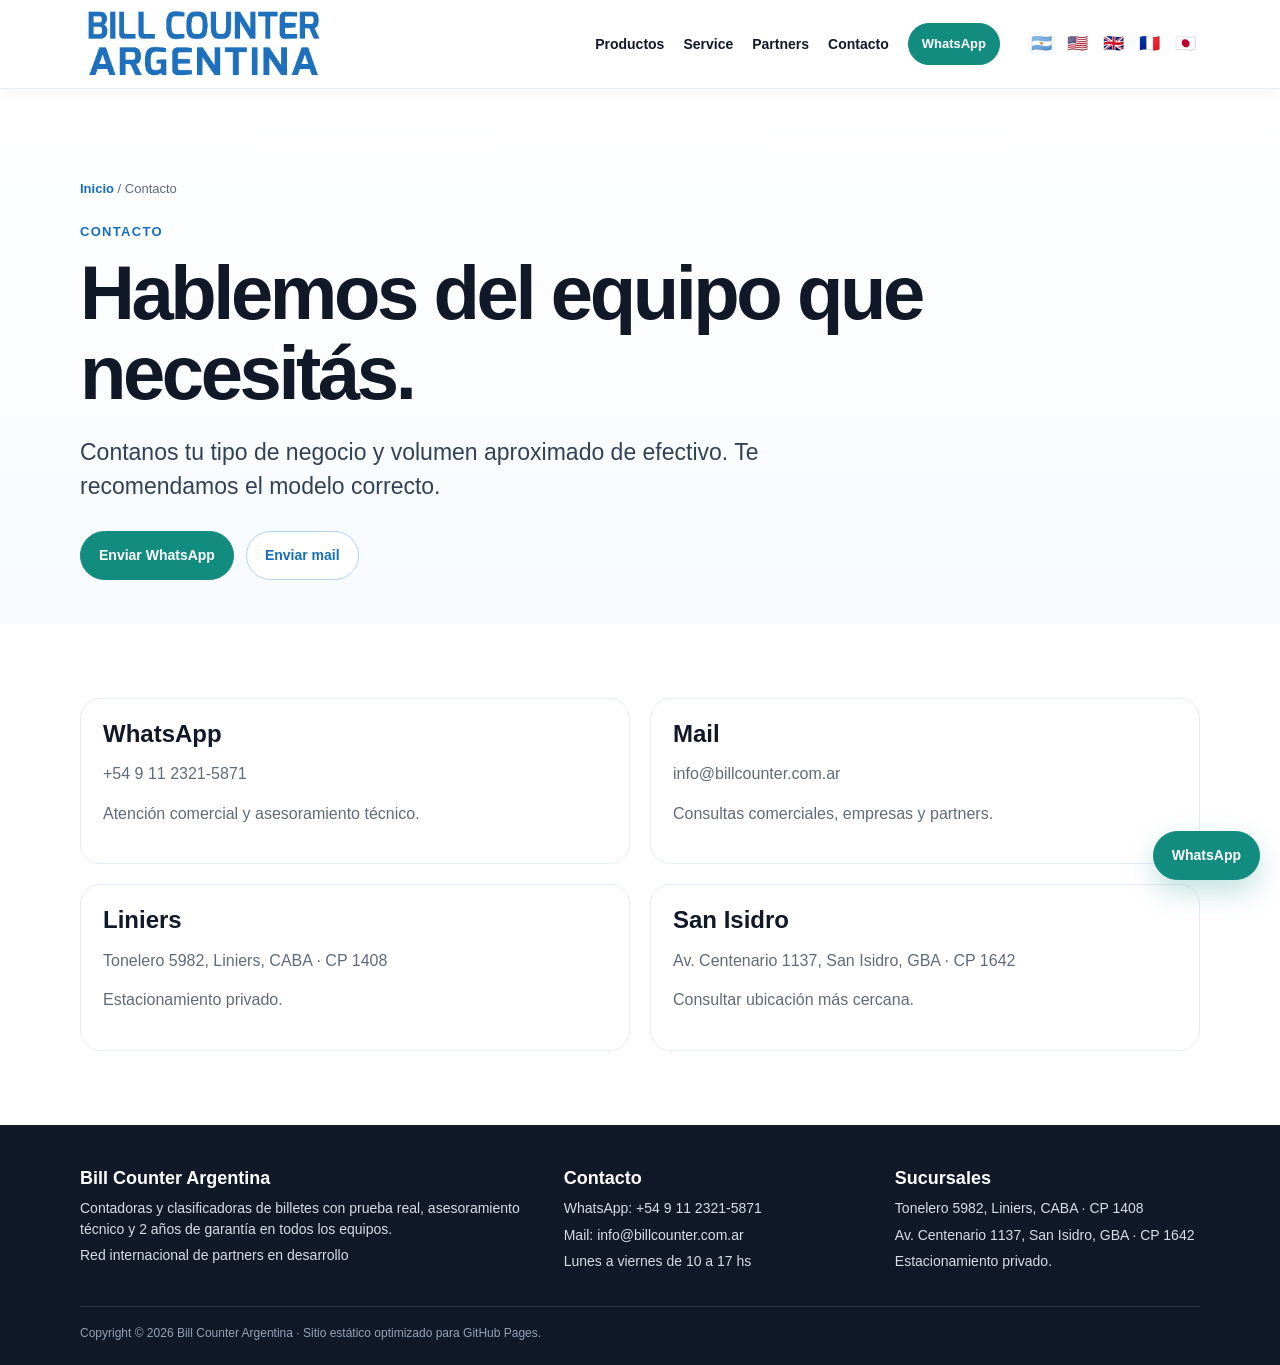
==== contacto/index.html @ bbf604bf "Add files via upload" ====
<!doctype html>
<html lang="es-AR">
<head>
  <meta charset="utf-8">
  <meta name="viewport" content="width=device-width, initial-scale=1">
  <title>Contacto Bill Counter Argentina</title>
  <meta name="description" content="WhatsApp, mail, horarios y sucursales de Bill Counter Argentina.">
  <link rel="canonical" href="https://www.billcounter.com.ar/contacto/">
  
    <link rel="alternate" hreflang="es-AR" href="https://www.billcounter.com.ar/">
    <link rel="alternate" hreflang="en-US" href="https://www.billcounter.com.ar/en-us/">
    <link rel="alternate" hreflang="en-GB" href="https://www.billcounter.com.ar/en-gb/">
    <link rel="alternate" hreflang="fr" href="https://www.billcounter.com.ar/fr/">
    <link rel="alternate" hreflang="ja" href="https://www.billcounter.com.ar/ja/">
    <link rel="alternate" hreflang="x-default" href="https://www.billcounter.com.ar/">
    
  <meta property="og:title" content="Contacto Bill Counter Argentina">
  <meta property="og:description" content="WhatsApp, mail, horarios y sucursales de Bill Counter Argentina.">
  <meta property="og:type" content="website">
  <meta property="og:image" content="https://www.billcounter.com.ar/assets/img/linea-productos.webp">
  <link rel="stylesheet" href="../assets/styles.css">
</head>
<body>

    <header class="topbar">
      <div class="container nav">
        <a class="brand" href="../">
          <img src="../assets/img/logo.png" alt="Bill Counter Argentina">
        </a>
        
      <nav class="navlinks" aria-label="Navegación principal">
        <a href="../#productos">Productos</a>
        <a href="../service/">Service</a>
        <a href="../partners/">Partners</a>
        <a href="../contacto/">Contacto</a>
        <a class="btn small whatsapp" href="https://wa.me/5491123215871?text=Hola%2C%20quiero%20asesoramiento%20para%20elegir%20una%20contadora%20de%20billetes." target="_blank" rel="noopener">WhatsApp</a>
        <span class="langs" aria-label="Idiomas">
          <a class="flaglink active" href="../">🇦🇷</a>
          <a class="flaglink" href="../en-us/">🇺🇸</a>
          <a class="flaglink" href="../en-gb/">🇬🇧</a>
          <a class="flaglink" href="../fr/">🇫🇷</a>
          <a class="flaglink" href="../ja/">🇯🇵</a>
        </span>
      </nav>
    
        <div class="mobile-menu"><a href="../#productos">Productos</a><span>·</span><a href="../contacto/">Contacto</a></div>
      </div>
    </header>
    
<main>
<section class="lang-hero">
  <div class="container">
    <div class="breadcrumb"><a href="../">Inicio</a> / Contacto</div>
    <p class="eyebrow">Contacto</p>
    <h1>Hablemos del equipo que necesitás.</h1>
    <p class="lead">Contanos tu tipo de negocio y volumen aproximado de efectivo. Te recomendamos el modelo correcto.</p>
    <div class="hero-actions">
      <a class="btn whatsapp" href="https://wa.me/5491123215871?text=Hola%2C%20quiero%20consultar%20por%20una%20contadora%20o%20clasificadora%20Bill%20Counter." target="_blank" rel="noopener">Enviar WhatsApp</a>
      <a class="btn ghost" href="mailto:info@billcounter.com.ar">Enviar mail</a>
    </div>
  </div>
</section>
<section class="section">
  <div class="container partner-grid">
    <div class="partner-card"><h3>WhatsApp</h3><p>+54 9 11 2321-5871</p><p>Atención comercial y asesoramiento técnico.</p></div>
    <div class="partner-card"><h3>Mail</h3><p>info@billcounter.com.ar</p><p>Consultas comerciales, empresas y partners.</p></div>
    <div class="partner-card"><h3>Liniers</h3><p>Tonelero 5982, Liniers, CABA · CP 1408</p><p>Estacionamiento privado.</p></div>
    <div class="partner-card"><h3>San Isidro</h3><p>Av. Centenario 1137, San Isidro, GBA · CP 1642</p><p>Consultar ubicación más cercana.</p></div>
  </div>
</section>
</main>

    <footer class="footer">
      <div class="container">
        <div class="footer-grid">
          <div>
            <h3>Bill Counter Argentina</h3>
            <p>Contadoras y clasificadoras de billetes con prueba real, asesoramiento técnico y 2 años de garantía en todos los equipos.</p>
            <p><a href="../partners/">Red internacional de partners en desarrollo</a></p>
          </div>
          <div>
            <h3>Contacto</h3>
            <p>WhatsApp: <a href="https://wa.me/5491123215871?text=Hola%2C%20quiero%20consultar%20por%20Bill%20Counter.">+54 9 11 2321-5871</a></p>
            <p>Mail: <a href="mailto:info@billcounter.com.ar">info@billcounter.com.ar</a></p>
            <p>Lunes a viernes de 10 a 17 hs</p>
          </div>
          <div>
            <h3>Sucursales</h3>
            <p>Tonelero 5982, Liniers, CABA · CP 1408</p>
            <p>Av. Centenario 1137, San Isidro, GBA · CP 1642</p>
            <p>Estacionamiento privado.</p>
          </div>
        </div>
        <div class="copyright">Copyright © 2026 Bill Counter Argentina · Sitio estático optimizado para GitHub Pages.</div>
      </div>
    </footer>
    <a class="btn whatsapp fixed-wa" href="https://wa.me/5491123215871?text=Hola%2C%20quiero%20asesoramiento%20para%20elegir%20una%20contadora%20de%20billetes." target="_blank" rel="noopener">WhatsApp</a>
    </body></html>
---- assets/styles.css ----
:root{
  --blue:#166fbd;
  --blue-2:#0f5da6;
  --dark:#111827;
  --muted:#5f6b7a;
  --line:#e7edf4;
  --soft:#f5f8fc;
  --white:#fff;
  --ok:#27a366;
  --orange:#ff8a00;
  --shadow:0 18px 50px rgba(15,45,78,.11);
  --radius:20px;
}
*{box-sizing:border-box}
html{scroll-behavior:smooth}
body{
  margin:0;
  font-family: Arial, Helvetica, sans-serif;
  color:var(--dark);
  background:#fff;
  line-height:1.48;
}
a{color:inherit;text-decoration:none}
img,video{max-width:100%;display:block}
.container{width:min(1120px, calc(100% - 38px));margin:0 auto}
.topbar{
  background:#fff;
  border-bottom:1px solid var(--line);
  position:sticky;
  top:0;
  z-index:20;
  box-shadow:0 4px 16px rgba(0,0,0,.04);
}
.nav{
  min-height:88px;
  display:flex;
  align-items:center;
  justify-content:space-between;
  gap:24px;
}
.brand{
  display:flex;
  align-items:center;
  gap:14px;
}
.brand img{width:245px;height:auto}
.brand-text{font-weight:900;color:var(--blue);font-size:26px;line-height:.95;letter-spacing:.02em;display:none}
.navlinks{
  display:flex;
  align-items:center;
  gap:19px;
  font-size:14px;
  font-weight:700;
}
.navlinks a:hover{color:var(--blue)}
.langs{display:flex;align-items:center;gap:7px;margin-left:8px;font-size:17px}
.flaglink{padding:3px 4px;border-radius:8px;line-height:1}
.flaglink.active,.flaglink:hover{background:var(--soft)}
.btn{
  display:inline-flex;
  align-items:center;
  justify-content:center;
  gap:8px;
  padding:13px 18px;
  background:var(--blue);
  color:#fff;
  border-radius:999px;
  font-weight:800;
  font-size:14px;
  border:1px solid var(--blue);
  transition:.18s ease;
  cursor:pointer;
}
.btn:hover{background:var(--blue-2);transform:translateY(-1px)}
.btn.ghost{background:#fff;color:var(--blue);border-color:#b6d2eb}
.btn.dark{background:var(--dark);border-color:var(--dark)}
.btn.whatsapp{background:#128c7e;border-color:#128c7e}
.btn.small{padding:10px 13px;font-size:13px}
.hero{
  background:
    radial-gradient(circle at 82% 10%, rgba(22,111,189,.12), transparent 36%),
    linear-gradient(180deg,#fff 0%,#f7fbff 100%);
  padding:72px 0 56px;
}
.hero-grid{
  display:grid;
  grid-template-columns:1.03fr .97fr;
  gap:44px;
  align-items:center;
}
.eyebrow{
  color:var(--blue);
  font-weight:900;
  text-transform:uppercase;
  letter-spacing:.10em;
  font-size:13px;
  margin:0 0 12px;
}
h1,h2,h3{margin:0;color:var(--dark);line-height:1.05}
h1{
  font-size:clamp(40px,6vw,76px);
  letter-spacing:-.045em;
}
h1 span{color:var(--blue)}
.lead{
  font-size:clamp(18px,2.3vw,23px);
  color:#334155;
  margin:22px 0 0;
  max-width:720px;
}
.hero-actions{display:flex;flex-wrap:wrap;gap:12px;margin-top:28px}
.trust-row{
  display:grid;
  grid-template-columns:repeat(3,1fr);
  gap:12px;
  margin-top:28px;
}
.trust-card{
  background:#fff;
  border:1px solid var(--line);
  border-radius:16px;
  padding:15px 14px;
  box-shadow:0 8px 24px rgba(15,45,78,.06);
  font-weight:800;
  color:#24364d;
}
.trust-card strong{display:block;color:var(--blue);font-size:24px;line-height:1}
.hero-media{
  background:#fff;
  border:1px solid var(--line);
  border-radius:28px;
  padding:24px;
  box-shadow:var(--shadow);
}
.hero-media img{border-radius:18px}
.notice{
  background:var(--blue);
  color:#fff;
  padding:16px 0;
  text-align:center;
  font-weight:900;
  letter-spacing:.01em;
}
.section{padding:74px 0}
.section.soft{background:var(--soft)}
.section-head{
  display:flex;
  align-items:end;
  justify-content:space-between;
  gap:24px;
  margin-bottom:28px;
}
.section-head p{max-width:610px;margin:0;color:var(--muted)}
h2{
  font-size:clamp(30px,4.6vw,50px);
  letter-spacing:-.035em;
}
h2 .blue{color:var(--blue)}
.product-grid{
  display:grid;
  grid-template-columns:repeat(3,1fr);
  gap:20px;
}
.product-card{
  background:#fff;
  border:1px solid var(--line);
  border-radius:22px;
  overflow:hidden;
  box-shadow:0 10px 28px rgba(15,45,78,.06);
  display:flex;
  flex-direction:column;
  min-height:100%;
}
.product-card:hover{box-shadow:var(--shadow);transform:translateY(-2px);transition:.18s ease}
.product-img{
  height:230px;
  display:flex;
  align-items:center;
  justify-content:center;
  padding:22px;
  background:linear-gradient(180deg,#fff,#f8fbff);
}
.product-img img{max-height:190px;object-fit:contain}
.card-body{padding:20px;display:flex;flex-direction:column;gap:11px;flex:1}
.badge{
  width:max-content;
  background:#e8f3ff;
  color:var(--blue);
  font-weight:900;
  padding:6px 10px;
  border-radius:999px;
  font-size:12px;
}
.badge.offer{background:#fff2e3;color:#ba5900}
.product-title{
  color:#172033;
  font-size:20px;
  line-height:1.15;
  font-weight:900;
}
.product-short{color:var(--muted);font-size:14px;margin:0}
.price{font-size:23px;font-weight:900;color:#111827;margin-top:auto}
.old-price{font-size:13px;color:#6b7280;text-decoration:line-through;margin-right:7px}
.card-actions{display:flex;gap:9px;flex-wrap:wrap;margin-top:4px}
.split{
  display:grid;
  grid-template-columns:.92fr 1.08fr;
  gap:42px;
  align-items:center;
}
.video-box{
  border-radius:24px;
  overflow:hidden;
  box-shadow:var(--shadow);
  border:1px solid var(--line);
  background:#000;
}
.copy p{color:#4b5563;font-size:17px}
.checks{
  display:grid;
  grid-template-columns:repeat(2,1fr);
  gap:15px;
  margin-top:22px;
}
.check{
  background:#fff;
  border:1px solid var(--line);
  border-radius:16px;
  padding:16px;
  font-weight:800;
}
.check span{color:var(--ok);margin-right:7px}
.steps{
  display:grid;
  grid-template-columns:repeat(3,1fr);
  gap:18px;
}
.step{
  background:#fff;
  border:1px solid var(--line);
  border-radius:20px;
  padding:22px;
  min-height:178px;
}
.step-num{
  width:42px;height:42px;border-radius:50%;background:var(--blue);color:#fff;
  display:flex;align-items:center;justify-content:center;font-weight:900;margin-bottom:14px;
}
.step h3{font-size:22px;margin-bottom:8px}
.step p{color:var(--muted);margin:0}
.cta-band{
  background:linear-gradient(135deg,var(--blue),#0d3f73);
  color:#fff;
  border-radius:28px;
  padding:36px;
  display:grid;
  grid-template-columns:1fr auto;
  gap:28px;
  align-items:center;
}
.cta-band h2{color:#fff}
.cta-band p{color:#eaf4ff;margin:12px 0 0;font-size:17px}
.footer{
  background:#111827;
  color:#d7dee8;
  padding:44px 0 22px;
}
.footer-grid{
  display:grid;
  grid-template-columns:1.2fr .8fr .8fr;
  gap:26px;
}
.footer h3{color:#fff;margin-bottom:10px;font-size:18px}
.footer p,.footer a{color:#d7dee8;margin:6px 0;font-size:14px}
.footer a:hover{color:#fff}
.copyright{border-top:1px solid rgba(255,255,255,.12);margin-top:28px;padding-top:18px;font-size:12px;color:#94a3b8}
.breadcrumb{font-size:13px;color:var(--muted);margin:24px 0}
.breadcrumb a{color:var(--blue);font-weight:800}
.product-detail{
  padding:48px 0 78px;
}
.detail-grid{
  display:grid;
  grid-template-columns:.95fr 1.05fr;
  gap:48px;
  align-items:start;
}
.detail-gallery{
  background:#fff;
  border:1px solid var(--line);
  border-radius:28px;
  box-shadow:var(--shadow);
  padding:28px;
}
.detail-gallery img{margin:auto;max-height:470px;object-fit:contain}
.detail-info h1{font-size:clamp(36px,5vw,62px)}
.detail-price{font-size:32px;font-weight:900;margin:22px 0 8px}
.detail-box{
  border:1px solid var(--line);
  border-radius:22px;
  padding:22px;
  margin-top:18px;
  background:#fff;
}
.detail-box h2{font-size:28px;margin-bottom:12px}
.list{
  margin:0;
  padding-left:18px;
}
.list li{margin:7px 0;color:#334155}
.spec-grid{
  display:grid;
  grid-template-columns:repeat(2,1fr);
  gap:18px;
  margin-top:22px;
}
.fixed-wa{
  position:fixed;
  right:20px;
  bottom:20px;
  z-index:30;
  box-shadow:0 12px 28px rgba(18,140,126,.25);
}
.lang-hero{
  padding:66px 0 44px;
  background:linear-gradient(180deg,#fff,#f7fbff);
}
.lang-box{
  background:#fff;
  border:1px solid var(--line);
  border-radius:24px;
  box-shadow:var(--shadow);
  padding:28px;
}
.partner-grid{
  display:grid;
  grid-template-columns:repeat(2,1fr);
  gap:20px;
}
.partner-card{
  background:#fff;
  border:1px solid var(--line);
  border-radius:20px;
  padding:22px;
}
.partner-card h3{font-size:24px;margin-bottom:10px}
.partner-card p{color:var(--muted)}
.table{
  width:100%;
  border-collapse:collapse;
  background:#fff;
  border:1px solid var(--line);
  border-radius:18px;
  overflow:hidden;
  display:table;
}
.table th,.table td{border-bottom:1px solid var(--line);padding:13px 14px;text-align:left;font-size:14px}
.table th{background:#f7fbff;color:#24364d;font-weight:900}
.mobile-menu{display:none}
@media (max-width:920px){
  .nav{min-height:76px}
  .brand img{width:210px}
  .navlinks{display:none}
  .mobile-menu{display:flex;align-items:center;gap:8px;font-size:14px}
  .hero-grid,.split,.detail-grid,.footer-grid,.cta-band{grid-template-columns:1fr}
  .hero{padding:45px 0 42px}
  .trust-row,.product-grid,.steps,.checks,.spec-grid,.partner-grid{grid-template-columns:1fr}
  .product-img{height:210px}
  .section{padding:54px 0}
  .section-head{display:block}
  .section-head p{margin-top:12px}
  .fixed-wa{right:14px;bottom:14px}
}
@media (max-width:560px){
  .container{width:min(100% - 28px,1120px)}
  h1{font-size:40px}
  .brand img{width:190px}
  .hero-actions .btn{width:100%}
  .detail-info .btn{width:100%}
  .cta-band{padding:26px}
}
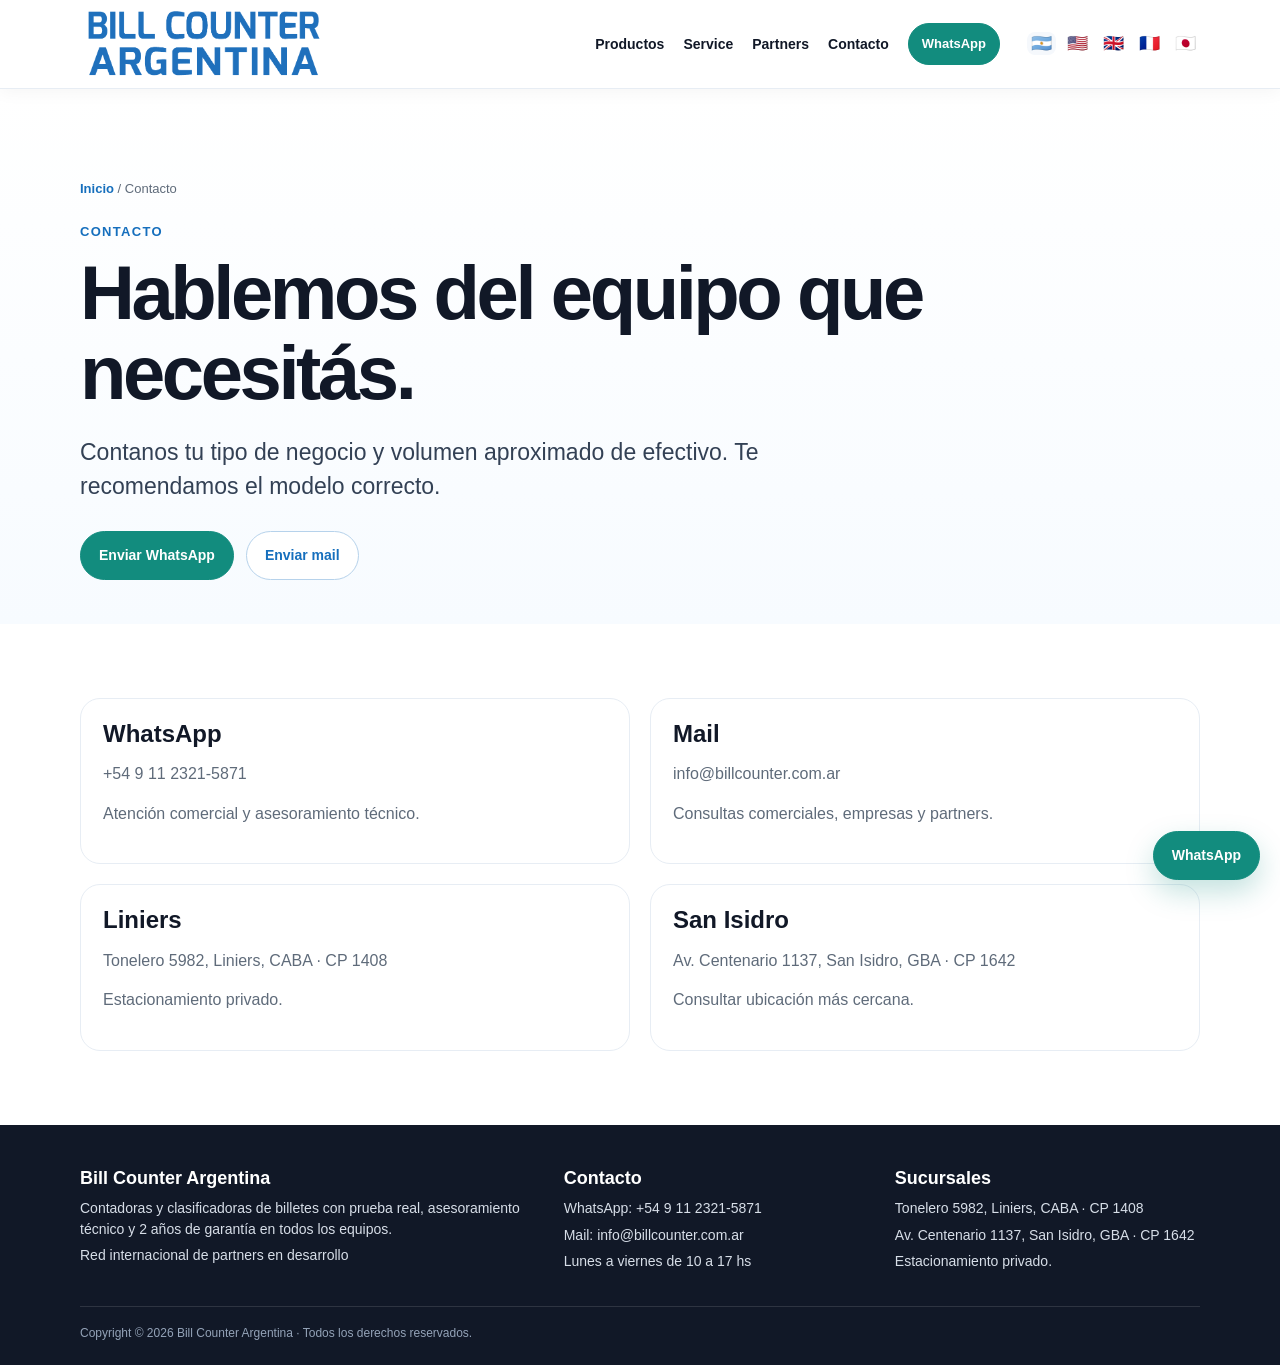
==== commit 6b5bca2d: "update" ====
--- a/contacto/index.html
+++ b/contacto/index.html
@@ -91,7 +91,7 @@
             <p>Estacionamiento privado.</p>
           </div>
         </div>
-        <div class="copyright">Copyright © 2026 Bill Counter Argentina · Sitio estático optimizado para GitHub Pages.</div>
+        <div class="copyright">Copyright © 2026 Bill Counter Argentina · Todos los derechos reservados.</div>
       </div>
     </footer>
     <a class="btn whatsapp fixed-wa" href="https://wa.me/5491123215871?text=Hola%2C%20quiero%20asesoramiento%20para%20elegir%20una%20contadora%20de%20billetes." target="_blank" rel="noopener">WhatsApp</a>
--- a/assets/styles.css
+++ b/assets/styles.css
@@ -380,3 +380,31 @@
   .detail-info .btn{width:100%}
   .cta-band{padding:26px}
 }
+
+/* v2 refinements */
+.price-offer{
+  display:flex;
+  flex-direction:column;
+  align-items:flex-start;
+  gap:2px;
+  line-height:1.1;
+}
+.price-before{
+  font-size:13px;
+  color:#6b7280;
+  font-weight:800;
+}
+.price-before s{ text-decoration:line-through; }
+.price-now{
+  font-size:23px;
+  font-weight:900;
+  color:#111827;
+}
+.detail-price-offer{
+  display:flex;
+  flex-direction:column;
+  align-items:flex-start;
+  gap:4px;
+}
+.detail-price-offer .price-before{font-size:15px}
+.detail-price-offer .price-now{font-size:34px}
